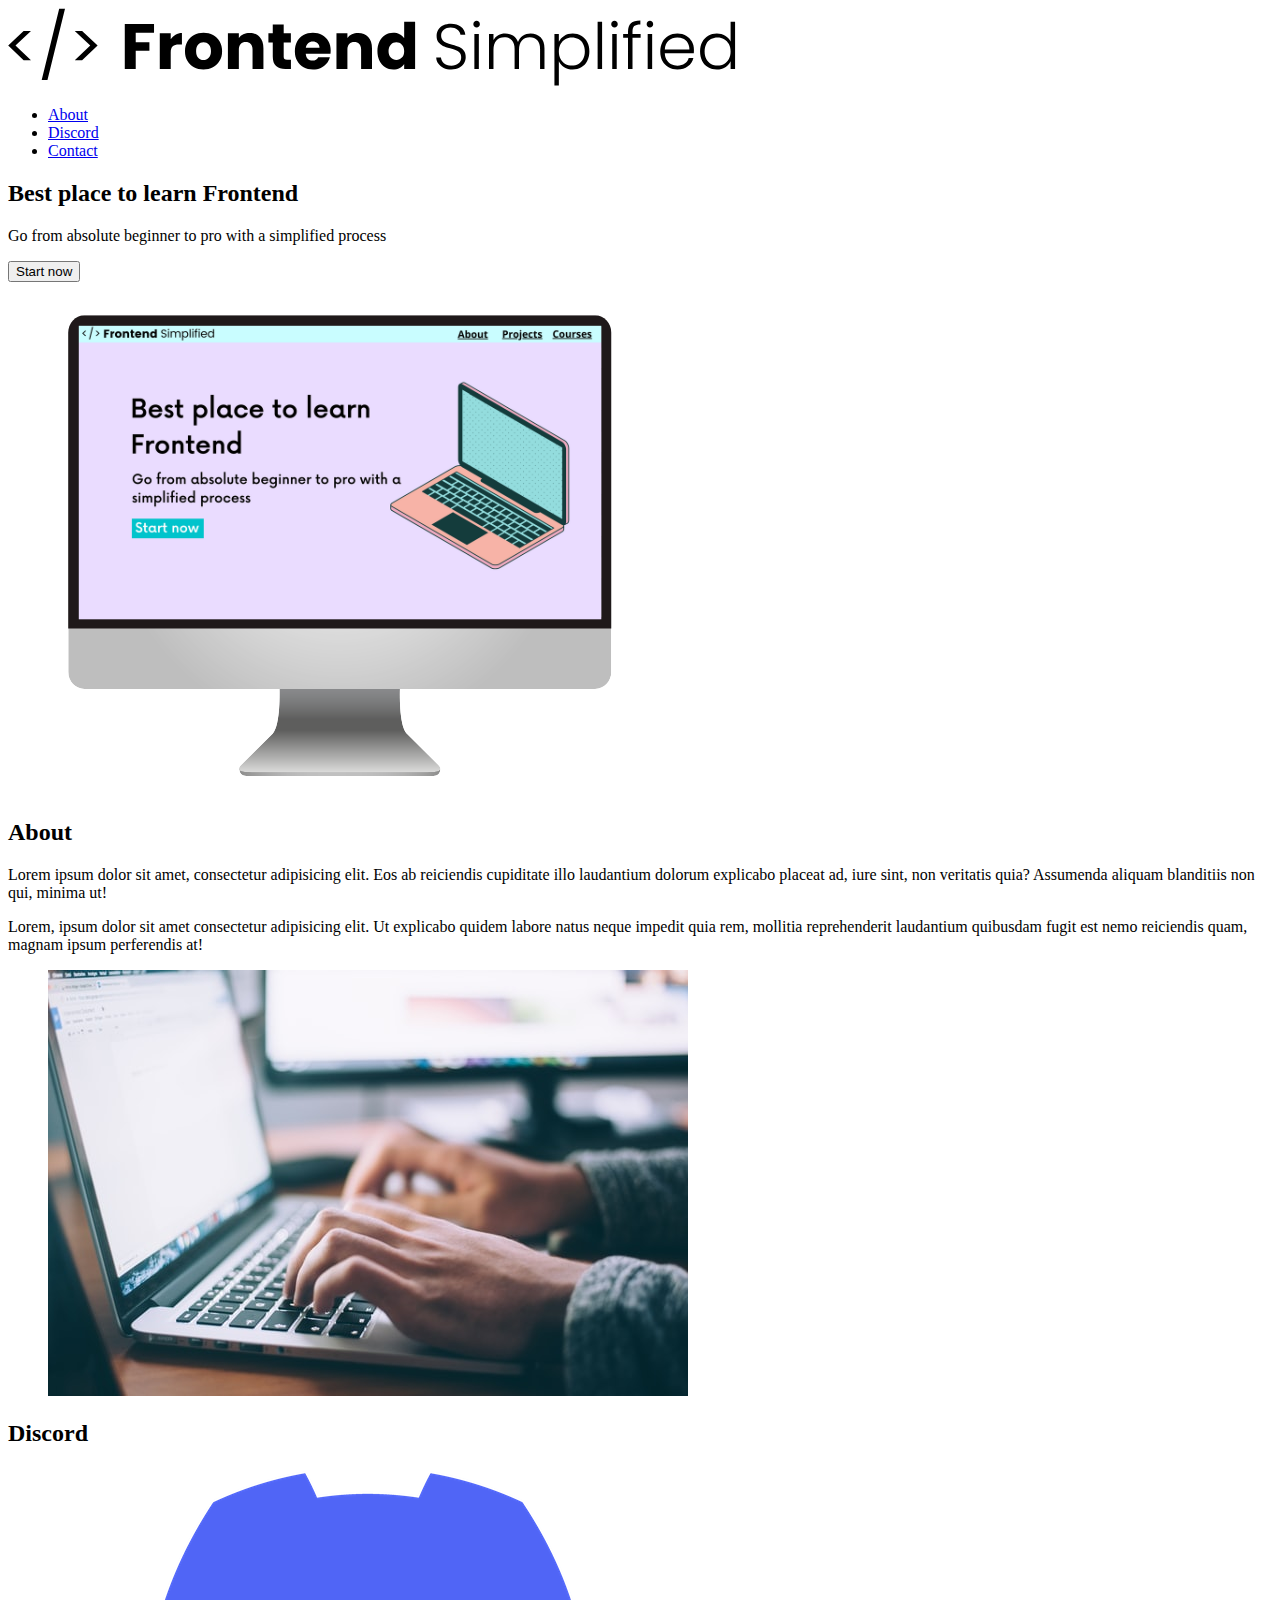
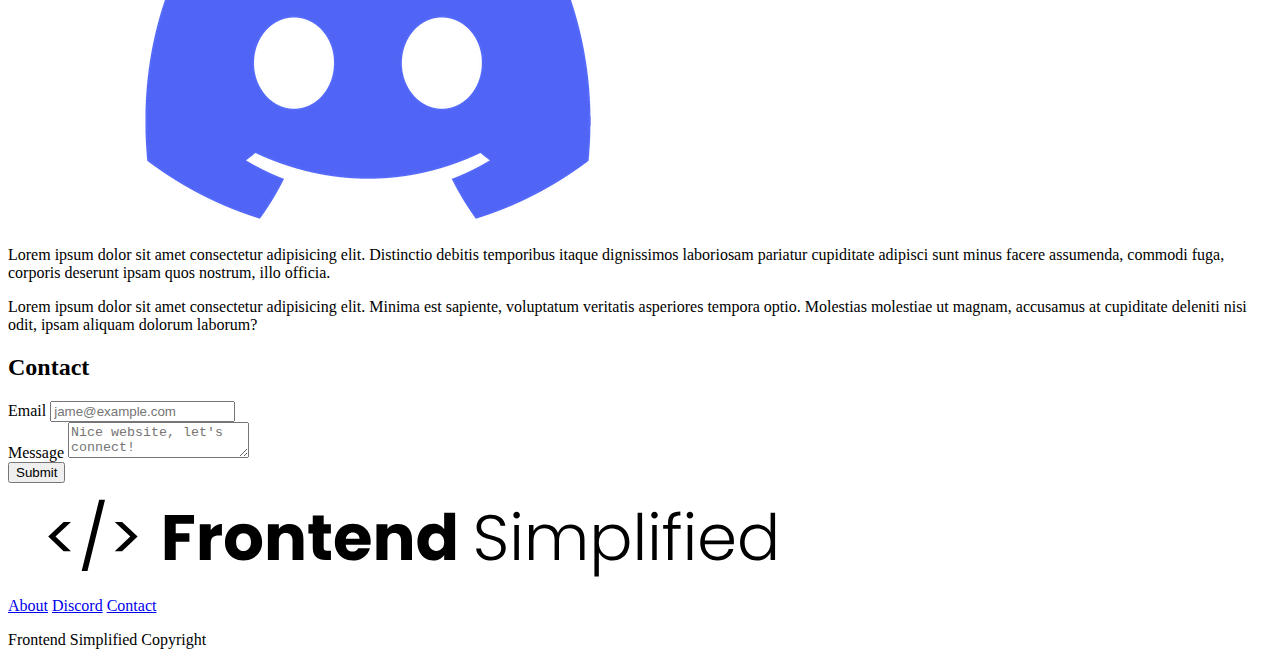
==== HTML Practice 2/index.html @ 426cd263 "html practice 2" ====
<!DOCTYPE html>
<html lang="en">
  <head>
    <meta charset="UTF-8" />
    <meta http-equiv="X-UA-Compatible" content="IE=edge" />
    <meta name="viewport" content="width=device-width, initial-scale=1.0" />
    <title>Document</title>
  </head>
  <body>
    <section>
      <nav>
        <img src="/HTML Practise Assets/FES.svg" alt="FES" />
        <ul>
          <li>
            <a href="#About">About</a>
          </li>
          <li>
            <a href="#Discord">Discord</a>
          </li>
          <li>
            <a href="#Contact">Contact</a>
          </li>
        </ul>
      </nav>
      <header>
        <div>
          <h2>Best place to learn Frontend</h2>
          <p>Go from absolute beginner to pro with a simplified process</p>
          <button>Start now</button>
        </div>
        <figure>
          <img src="/HTML Practice 2/HTML Practise Assets/laptop.png" alt="" />
        </figure>
      </header>
    </section>
    <main>
      <section id="About">
        <h2>About</h2>
        <div>
          <p>
            Lorem ipsum dolor sit amet, consectetur adipisicing elit. Eos ab
            reiciendis cupiditate illo laudantium dolorum explicabo placeat ad,
            iure sint, non veritatis quia? Assumenda aliquam blanditiis non qui,
            minima ut!
          </p>
          <p>
            Lorem, ipsum dolor sit amet consectetur adipisicing elit. Ut
            explicabo quidem labore natus neque impedit quia rem, mollitia
            reprehenderit laudantium quibusdam fugit est nemo reiciendis quam,
            magnam ipsum perferendis at!
          </p>
        </div>
        <figure>
          <img src="/HTML Practice 2/HTML Practise Assets/about.jpg" alt="" />
        </figure>
      </section>
      <section id="Discord">
        <h2>Discord</h2>
        <figure>
          <img src="/HTML Practice 2/HTML Practise Assets/discord.png" alt="" />
        </figure>
        <div>
          <p>
            Lorem ipsum dolor sit amet consectetur adipisicing elit. Distinctio
            debitis temporibus itaque dignissimos laboriosam pariatur cupiditate
            adipisci sunt minus facere assumenda, commodi fuga, corporis
            deserunt ipsam quos nostrum, illo officia.
          </p>
          <p>
            Lorem ipsum dolor sit amet consectetur adipisicing elit. Minima est
            sapiente, voluptatum veritatis asperiores tempora optio. Molestias
            molestiae ut magnam, accusamus at cupiditate deleniti nisi odit,
            ipsam aliquam dolorum laborum?
          </p>
        </div>
      </section>
      <section id="Contact">
        <h2>Contact</h2>
        <form action="">
            <label for="">Email</label>
            <input type="text" placeholder="jame@example.com">
        </form>
        <form action="">
            <label for="">Message</label>
            <textarea type="text" placeholder="Nice website, let's connect!"></textarea>
        </form>
        <button>Submit</button>
      </section>
    </main>
    <footer>
<figure><img src="/HTML Practice 2/HTML Practise Assets/FES.svg" alt=""></figure>
<div>
<a href="#About">About</a>
<a href="#Discord">Discord</a>
<a href="#Contact">Contact</a>
</div>
<p>Frontend Simplified Copyright</p>
    </footer>
  </body>
</html>
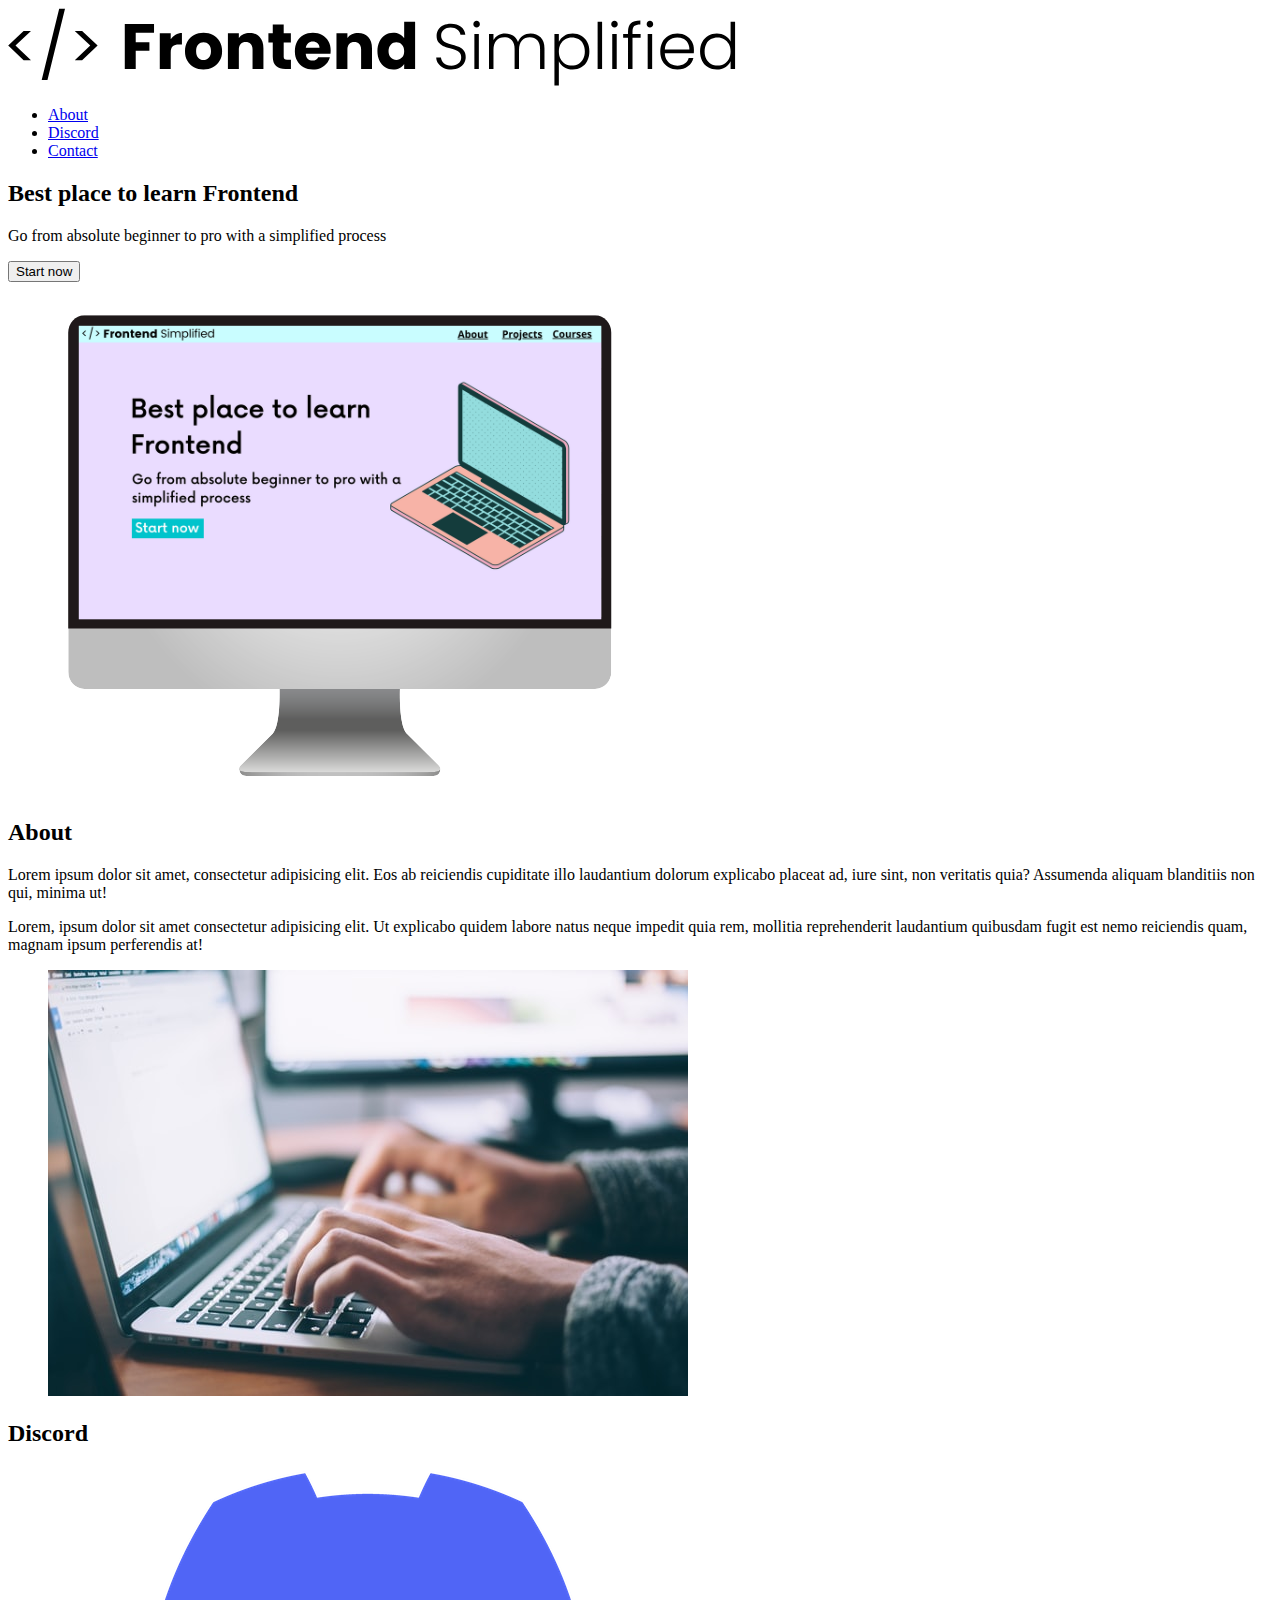
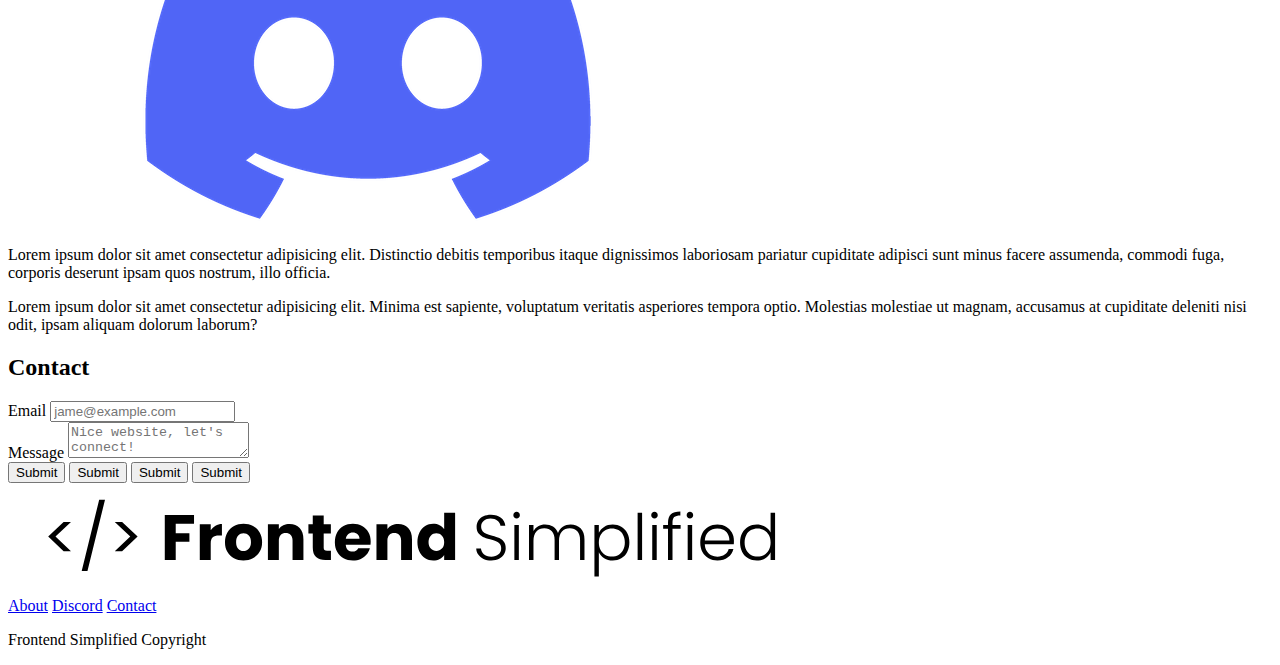
==== commit e4456218: "Welcome Back" ====
--- a/HTML Practice 2/index.html
+++ b/HTML Practice 2/index.html
@@ -85,6 +85,9 @@
             <textarea type="text" placeholder="Nice website, let's connect!"></textarea>
         </form>
         <button>Submit</button>
+        <button>Submit</button>
+        <button>Submit</button>
+        <button>Submit</button>
       </section>
     </main>
     <footer>
